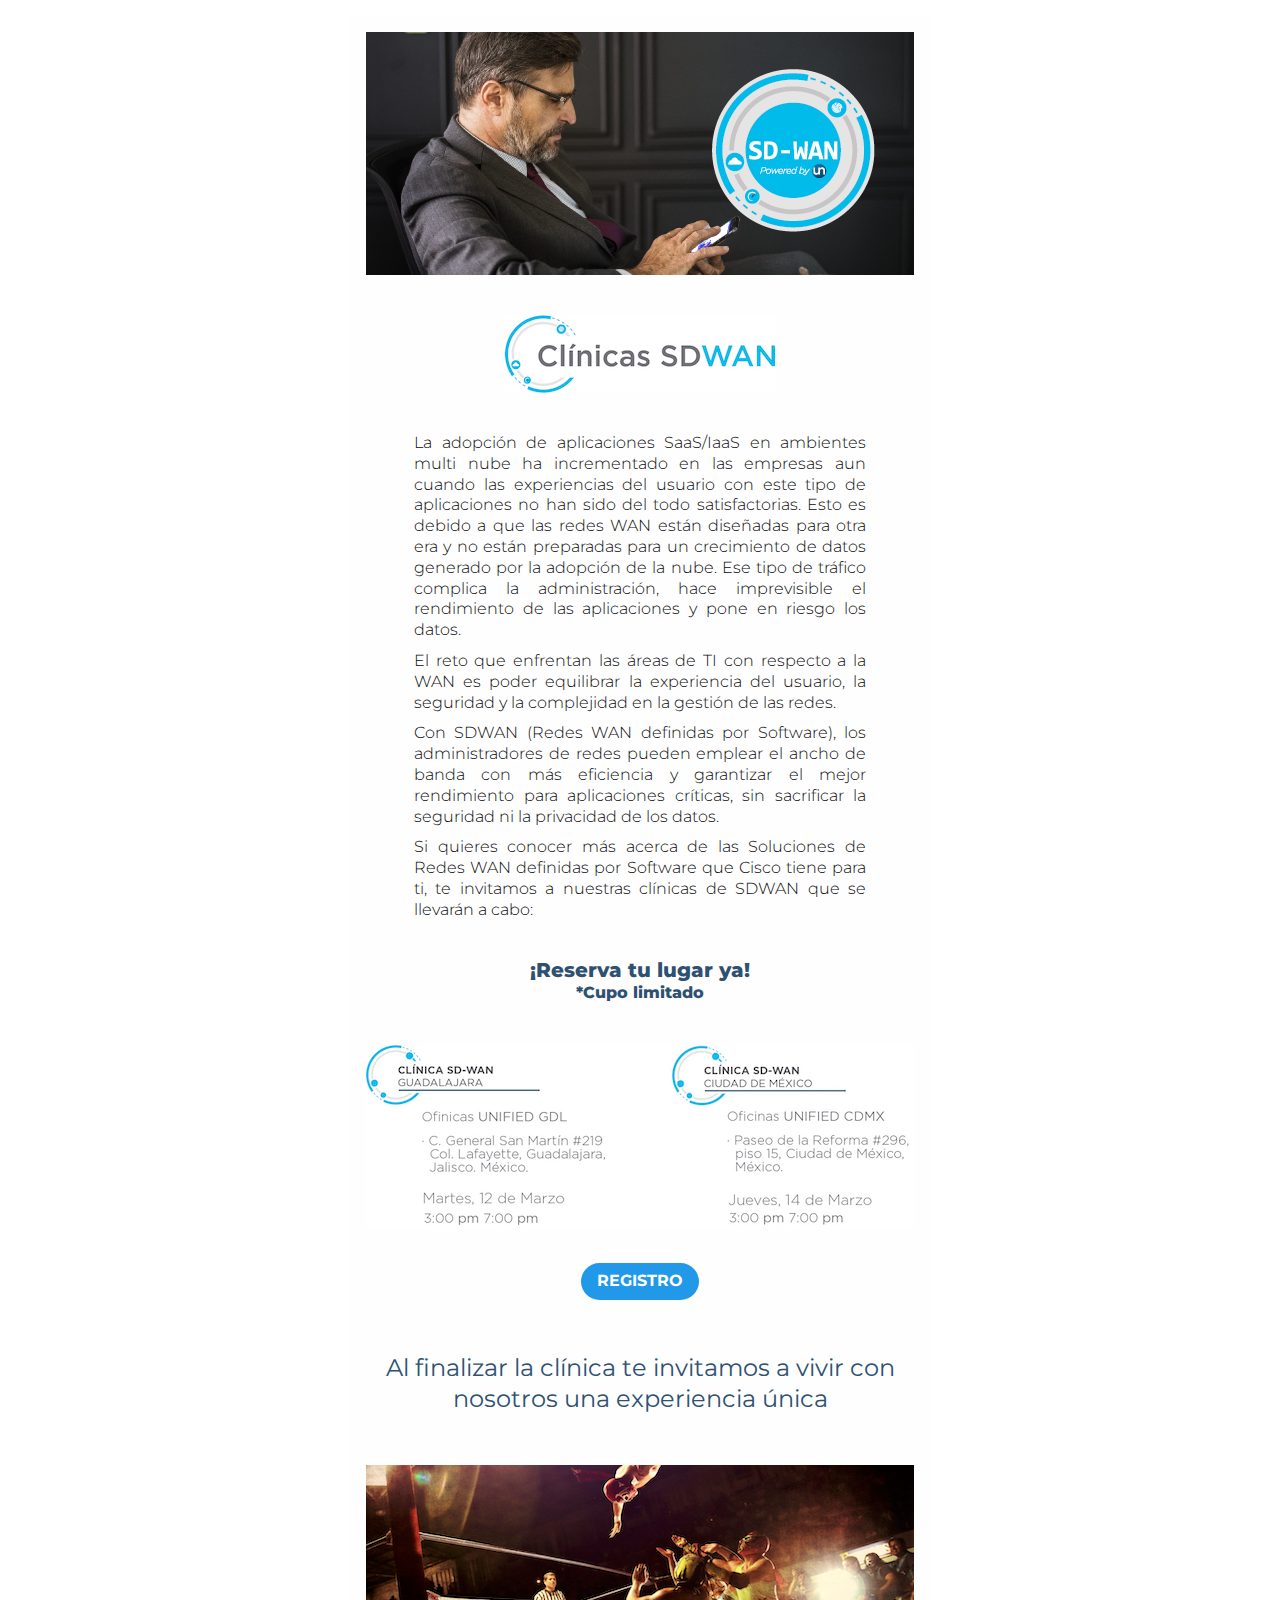
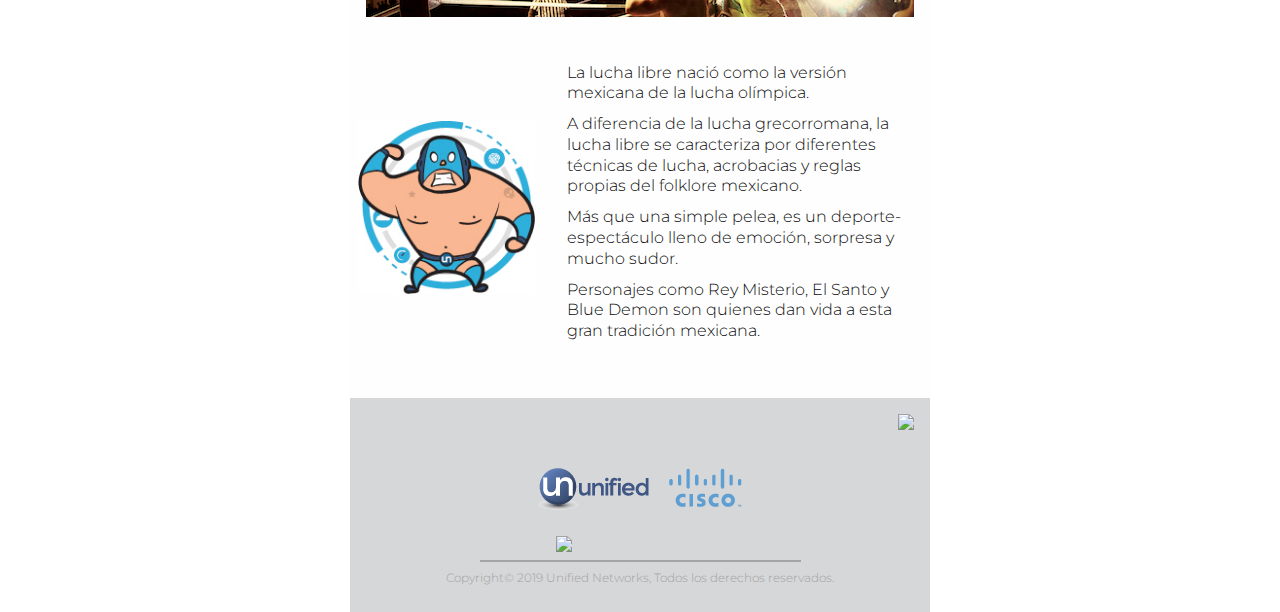
==== index.html @ 5fb92691 "updates" ====
<!DOCTYPE html PUBLIC "-//W3C//DTD XHTML 1.0 Strict//EN" "http://www.w3.org/TR/xhtml1/DTD/xhtml1-strict.dtd">
<html xmlns="http://www.w3.org/1999/xhtml">

<head>
  <meta http-equiv="Content-Type" content="text/html; charset=utf-8" />
  <meta name="viewport" content="width=device-width" />
  <title>Title</title>
  <link rel="stylesheet" href="css/foundation-emails.css" />
</head>

<body>
  <!-- <style> -->
  <table class="body" data-made-with-foundation="">
    <tr>
      <td class="float-center" align="center" valign="top">
        <center data-parsed="">
          <table class="spacer float-center">
            <tbody>
              <tr>
                <td height="16px" style="font-size:16px;line-height:16px;">&#xA0;</td>
              </tr>
            </tbody>
          </table>
          <table align="center" class="container float-center">
            <tbody>
              <tr>
                <td>
                  <table class="spacer">
                    <tbody>
                      <tr>
                        <td height="16px" style="font-size:16px;line-height:16px;">&#xA0;</td>
                      </tr>
                    </tbody>
                  </table>
                  <table class="row">
                    <tbody>
                      <tr>
                        <th class="small-12 large-12 columns first last">
                          <table>
                            <tr>
                              <th>
                                <center data-parsed="">
                                  <img src="img/CLINICAS-SDWAN-header.jpg" align="center" class="float-center">
                                </center>
                              </th>
                              <th class="expander"></th>
                            </tr>
                          </table>
                        </th>
                      </tr>
                    </tbody>
                  </table>
                  <table class="row" style="margin: 24px 0px;">
                    <tbody>
                      <tr>
                        <th class="small-12 large-12 columns first last">
                          <table>
                            <tr>
                              <th>
                                <center data-parsed="">
                                  <img src="img/clinaca-sdwan-logo.jpg" align="center" class="float-center"
                                    width="270px" style="width: 270px;">
                                </center>
                              </th>
                            </tr>
                          </table>
                        </th>
                      </tr>
                    </tbody>
                  </table>
                  <table class="row">
                    <tbody>
                      <tr>
                        <th class="small-12 large-12 columns first" style="padding: 0px 64px;">
                          <table>
                            <tr>
                              <th>
                                <p class="text-justify">
                                  La adopción de aplicaciones SaaS/IaaS en ambientes multi nube ha incrementado en las
                                  empresas aun cuando las experiencias del usuario con este tipo de aplicaciones no han
                                  sido del todo satisfactorias. Esto es debido a que las redes WAN están diseñadas para
                                  otra era y no están preparadas para un crecimiento de datos generado por la adopción
                                  de la nube. Ese tipo de tráfico complica la administración, hace imprevisible el
                                  rendimiento de las aplicaciones y pone en riesgo los datos.
                                </p>
                                <p class="text-justify">
                                  El reto que enfrentan las áreas de TI con respecto a la WAN es poder equilibrar la
                                  experiencia del usuario, la seguridad y la complejidad en la gestión de las redes.
                                </p>
                                <p class="text-justify">
                                  Con SDWAN (Redes WAN definidas por Software), los administradores de redes pueden
                                  emplear el ancho de banda con más eficiencia y garantizar el mejor rendimiento para
                                  aplicaciones críticas, sin sacrificar la seguridad ni la privacidad de los datos.
                                </p>
                                <p class="text-justify">
                                  Si quieres conocer más acerca de las Soluciones de Redes WAN definidas por Software
                                  que Cisco tiene para ti, te invitamos a nuestras clínicas de SDWAN que se llevarán a
                                  cabo:
                                </p>
                              </th>
                            </tr>
                          </table>
                        </th>
                      </tr>
                    </tbody>
                  </table>
                  <table class="row" style="margin: 26px 0px;">
                    <tbody>
                      <tr>
                        <th class="small-12 large-12 columns first last">
                          <table>
                            <tr>
                              <th>
                                <center data-parsed="">
                                  <h5 class="text-center color-blue" align="center" style="margin: 0px">¡Reserva tu
                                    lugar ya!</h5>
                                  <span class="text-center color-blue" align="center" style="font-weight: 800;">*Cupo
                                    limitado</span>
                                </center>
                              </th>
                            </tr>
                          </table>
                        </th>
                      </tr>
                    </tbody>
                  </table>
                  <table class="row">
                    <tbody>
                      <tr>
                        <th class="small-12 large-12 columns first last">
                          <table>
                            <tr>
                              <th>
                                <center data-parsed="">
                                  <img src="img/sdwan-locations.jpg" align="center" class="float-center">
                                </center>
                              </th>
                            </tr>
                          </table>
                        </th>
                      </tr>
                    </tbody>
                  </table>
                  <table class="row" style="margin: 18px 0px;">
                    <tbody>
                      <tr>
                        <th class="small-12 large-12 columns first last">
                          <table>
                            <tr>
                              <th>
                                <center data-parsed="">
                                  <table class="button rounded small-expanded">
                                    <tr>
                                      <td>
                                        <table>
                                          <tr>
                                            <td><a href="#">REGISTRO</a></td>
                                          </tr>
                                        </table>
                                      </td>
                                    </tr>
                                  </table>
                                </center>
                              </th>
                            </tr>
                          </table>
                        </th>
                      </tr>
                    </tbody>
                  </table>
                  <table class="row" style="margin: 20px 0px;">
                    <tbody>
                      <tr>
                        <th class="small-12 large-12 columns first last">
                          <table>
                            <tr>
                              <th>
                                <center data-parsed="">
                                  <h4 class="text-center color-blue" align="center" style="font-weight: 400;">
                                    Al finalizar la clínica te invitamos a vivir con nosotros una experiencia única
                                  </h4>
                                </center>
                              </th>
                            </tr>
                          </table>
                        </th>
                      </tr>
                    </tbody>
                  </table>
                  <table class="row" style="margin: 24px 0px;">
                    <tbody>
                      <tr>
                        <th class="small-12 large-12 columns first last">
                          <table>
                            <tr>
                              <th>
                                <center data-parsed="">
                                  <img src="img/luchas.jpg" align="center" class="float-center">
                                </center>
                              </th>
                            </tr>
                          </table>
                        </th>
                      </tr>
                    </tbody>
                  </table>
                  <table class="row" style="margin: 30px 0px;">
                    <tbody>
                      <tr>
                        <th class="small-12 large-5 columns last" valign="middle">
                          <table>
                            <tr>
                              <th> <img class="small-float-center" src="img/luchador.jpg" alt="">
                              </th>
                            </tr>
                          </table>
                        </th>
                        <th class="small-12 large-9 columns first">
                          <table>
                            <tr>
                              <th>
                                <p>
                                  La lucha libre nació como la versión mexicana de la lucha olímpica.
                                </p>
                                <p>
                                  A diferencia de la lucha grecorromana, la lucha libre se caracteriza por diferentes
                                  técnicas de lucha, acrobacias y reglas propias del folklore mexicano.
                                </p>
                                <p>
                                  Más que una simple pelea, es un deporte-espectáculo lleno de emoción, sorpresa y mucho
                                  sudor.
                                </p>
                                <p>
                                  Personajes como Rey Misterio, El Santo y Blue Demon son quienes dan vida a esta gran
                                  tradición mexicana.
                                </p>
                              </th>
                            </tr>
                          </table>
                        </th>
                      </tr>
                    </tbody>
                  </table>
                </td>
              </tr>
            </tbody>
          </table>
          <table align="center" class="container float-center">
            <tbody>
              <tr>
                <td>
                  <table class="row">
                    <tbody>
                      <tr class="footer-container">
                        <td class="float-center relative" align="center">
                          <center data-parsed="">
                            <table class="spacer float-center" style="position: relative;">
                              <tbody>
                                <tr>
                                  <td>
                                    <!-- LINK PARA FACEBOOK -->
                                    <a href="https://www.facebook.com/unifiednetworks/" class="footer-fb-logo"
                                      target="_blank">
                                      <img src="http://esmikegarcia.com/sdwan-email/img/fb-logo.png">
                                    </a>
                                  </td>
                                </tr>
                              </tbody>
                            </table>
                            <table align="center" class="float-center">
                              <tbody>
                                <tr>
                                  <td>
                                    <table class="row">
                                      <tbody>
                                        <tr>
                                          <th class="small-12 large-12 columns first last">
                                            <table>
                                              <tr>
                                                <th>
                                                  <center data-parsed="">
                                                    <table align="center" class="menu float-center"
                                                      style="margin-top: 60px;">
                                                      <tr>
                                                        <td>
                                                          <table>
                                                            <tr>
                                                              <th class="menu-item float-center">
                                                                <a href="https://unified.mx/" target="_blank">
                                                                  <img src="img/unified-logo.png">
                                                                </a>
                                                              </th>
                                                              <th class="menu-item float-center">
                                                                <a href="https://www.cisco.com/c/es_mx/index.html"
                                                                  target="_blank">
                                                                  <img src="img/cisco.png">
                                                                </a>
                                                              </th>
                                                            </tr>
                                                          </table>
                                                        </td>
                                                      </tr>
                                                    </table>
                                                  </center>
                                                </th>
                                              </tr>
                                            </table>
                                          </th>
                                        </tr>
                                      </tbody>
                                    </table>
                                    <table class="row">
                                      <tbody>
                                        <tr>
                                          <th class="small-12 large-12 columns first last" style="padding: 0px;">
                                            <table>
                                              <tr>
                                                <th>
                                                  <center data-parsed="">
                                                    <img src="http://esmikegarcia.com/sdwan-email/img/unified-logo.png"
                                                      align="center" style="width: 168px;">
                                                  </center>
                                                </th>
                                              </tr>
                                            </table>
                                          </th>
                                        </tr>
                                      </tbody>
                                    </table>
                                  </td>
                                </tr>
                              </tbody>
                            </table>
                          </center>
                          <hr class="footer-hr">
                          <table align="center" class="footer-container float-center">
                            <tbody>
                              <tr>
                                <td>
                                  <table class="row">
                                    <tbody>
                                      <tr>
                                        <th class="small-12 large-12 columns first last">
                                          <table>
                                            <tr>
                                              <th>
                                                <p class="text-center" style="font-size:12px; color: #A4A4A5;">
                                                  Copyright© 2019 Unified Networks, Todos los derechos reservados.
                                                </p>
                                              </th>
                                            </tr>
                                          </table>
                                        </th>
                                      </tr>
                                    </tbody>
                                  </table>
                                </td>
                              </tr>
                            </tbody>
                          </table>
                        </td>
                      </tr>
                    </tbody>
                  </table>
                </td>
              </tr>
            </tbody>
          </table>
        </center>
      </td>
    </tr>
  </table>
</body>

</html>
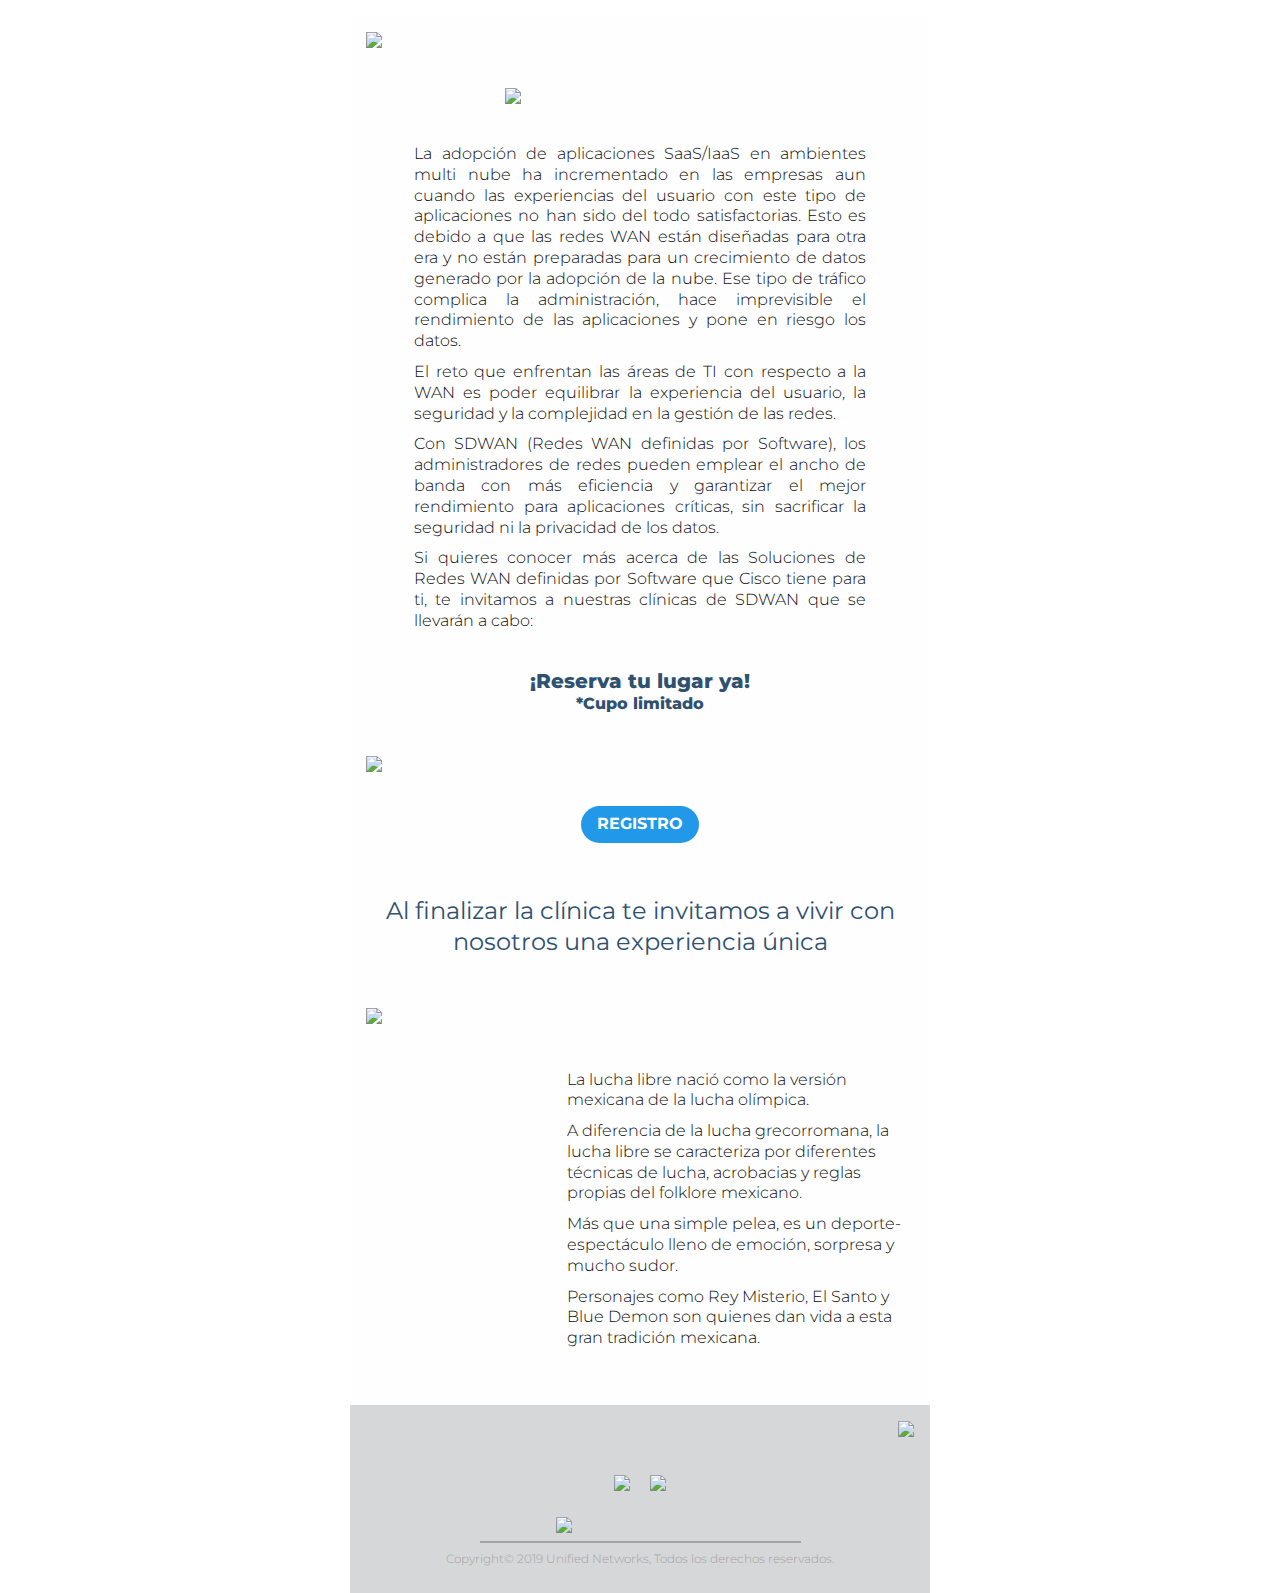
==== commit db50dbe2: "updates" ====
--- a/index.html
+++ b/index.html
@@ -40,7 +40,7 @@
                             <tr>
                               <th>
                                 <center data-parsed="">
-                                  <img src="img/CLINICAS-SDWAN-header.jpg" align="center" class="float-center">
+                                  <img src="http://esmikegarcia.com/unified-email/img/CLINICAS-SDWAN-header.jpg" align="center" class="float-center">
                                 </center>
                               </th>
                               <th class="expander"></th>
@@ -58,7 +58,7 @@
                             <tr>
                               <th>
                                 <center data-parsed="">
-                                  <img src="img/clinaca-sdwan-logo.jpg" align="center" class="float-center"
+                                  <img src="http://esmikegarcia.com/unified-email/img/clinaca-sdwan-logo.jpg" align="center" class="float-center"
                                     width="270px" style="width: 270px;">
                                 </center>
                               </th>
@@ -132,7 +132,7 @@
                             <tr>
                               <th>
                                 <center data-parsed="">
-                                  <img src="img/sdwan-locations.jpg" align="center" class="float-center">
+                                  <img src="http://esmikegarcia.com/unified-email/img/sdwan-locations.jpg" align="center" class="float-center">
                                 </center>
                               </th>
                             </tr>
@@ -195,7 +195,7 @@
                             <tr>
                               <th>
                                 <center data-parsed="">
-                                  <img src="img/luchas.jpg" align="center" class="float-center">
+                                  <img src="http://esmikegarcia.com/unified-email/img/luchas.jpg" align="center" class="float-center">
                                 </center>
                               </th>
                             </tr>
@@ -210,7 +210,7 @@
                         <th class="small-12 large-5 columns last" valign="middle">
                           <table>
                             <tr>
-                              <th> <img class="small-float-center" src="img/luchador.jpg" alt="">
+                              <th> <img class="small-float-center" src="http://esmikegarcia.com/unified-email/img/luchador.jpg" alt="">
                               </th>
                             </tr>
                           </table>
@@ -261,7 +261,7 @@
                                     <!-- LINK PARA FACEBOOK -->
                                     <a href="https://www.facebook.com/unifiednetworks/" class="footer-fb-logo"
                                       target="_blank">
-                                      <img src="http://esmikegarcia.com/sdwan-email/img/fb-logo.png">
+                                      <img src="http://esmikegarcia.com/unified-email/img/fb-logo.png">
                                     </a>
                                   </td>
                                 </tr>
@@ -287,13 +287,13 @@
                                                             <tr>
                                                               <th class="menu-item float-center">
                                                                 <a href="https://unified.mx/" target="_blank">
-                                                                  <img src="img/unified-logo.png">
+                                                                  <img src="http://esmikegarcia.com/unified-email/img/unified-logo.png">
                                                                 </a>
                                                               </th>
                                                               <th class="menu-item float-center">
                                                                 <a href="https://www.cisco.com/c/es_mx/index.html"
                                                                   target="_blank">
-                                                                  <img src="img/cisco.png">
+                                                                  <img src="http://esmikegarcia.com/unified-email/img/cisco.png">
                                                                 </a>
                                                               </th>
                                                             </tr>
@@ -317,7 +317,7 @@
                                               <tr>
                                                 <th>
                                                   <center data-parsed="">
-                                                    <img src="http://esmikegarcia.com/sdwan-email/img/unified-logo.png"
+                                                    <img src="http://esmikegarcia.com/unified-email/img/footer-logo.png"
                                                       align="center" style="width: 168px;">
                                                   </center>
                                                 </th>
